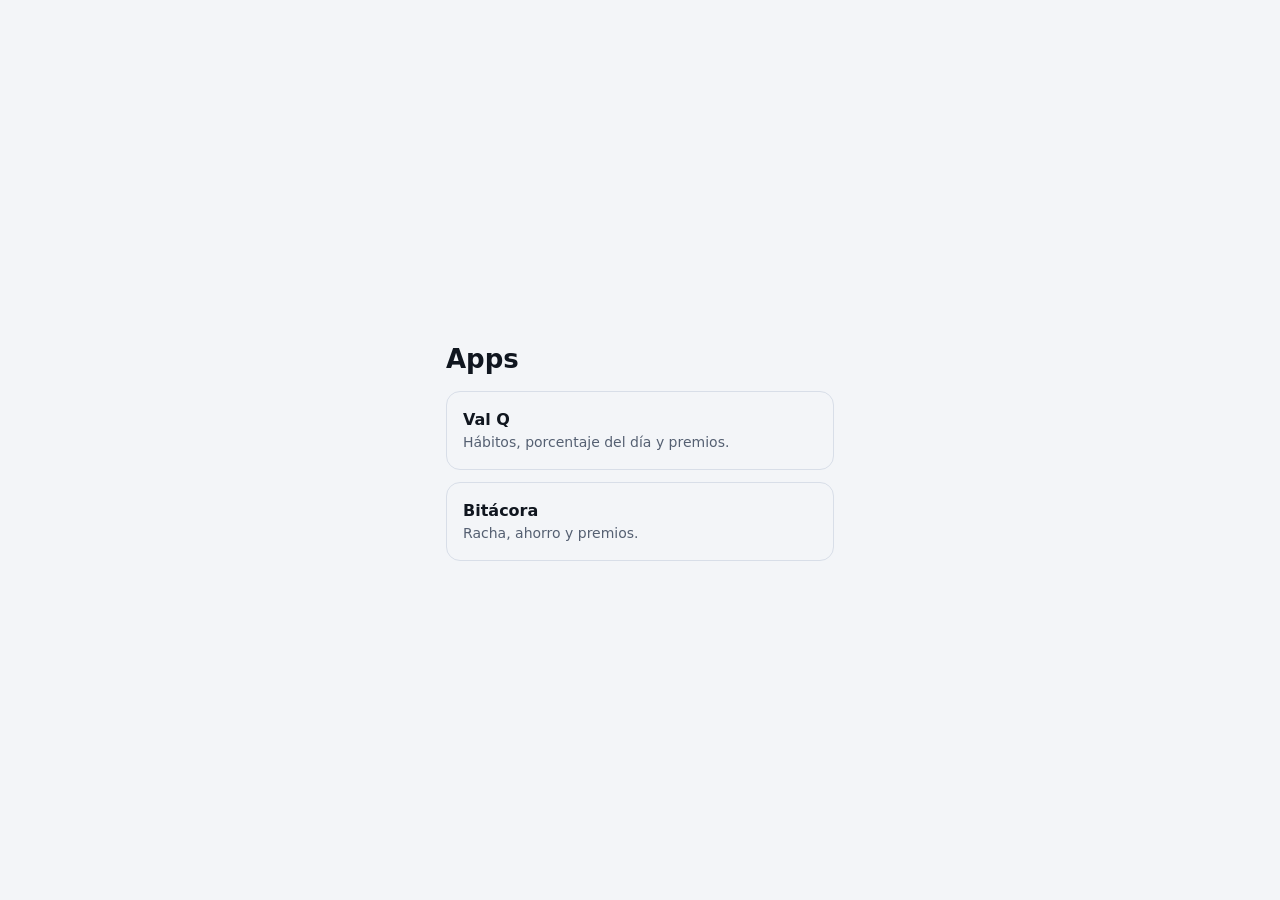
==== index.html @ 8df48cd3 "Verificación de la app «Rachas» y su código (widgets de racha) - .well-known/assetlinks.json para ab" ====
<!doctype html>
<html lang="es-BO">
  <head>
    <meta charset="utf-8" />
    <meta name="viewport" content="width=device-width, initial-scale=1" />
    <meta name="color-scheme" content="dark light" />
    <title>Apps</title>
    <style>
      :root { --bg: #0b0e13; --text: #e9eef5; --muted: #a3afc0; --accent: #2ee6a8; --line: #252e3a; }
      @media (prefers-color-scheme: light) { :root { --bg: #f3f5f8; --text: #10161f; --muted: #556072; --accent: #0a7d5a; --line: #d8dee8; } }
      body { margin: 0; min-height: 100dvh; display: grid; place-items: center; background: var(--bg); color: var(--text); font: 16px/1.5 system-ui, sans-serif; }
      main { padding: 24px 16px; max-width: 420px; width: 100%; box-sizing: border-box; }
      a { display: block; margin-top: 12px; padding: 16px; border: 1px solid var(--line); border-radius: 14px; color: var(--text); text-decoration: none; font-weight: 600; }
      a span { display: block; font-weight: 400; color: var(--muted); font-size: 14px; }
      h1 { margin: 0; font-size: 26px; }
    </style>
  </head>
  <body>
    <main>
      <h1>Apps</h1>
      <a href="./val-quirurgico/">Val Q <span>Hábitos, porcentaje del día y premios.</span></a>
      <a href="./Bitacora/">Bitácora <span>Racha, ahorro y premios.</span></a>
    </main>
  </body>
</html>
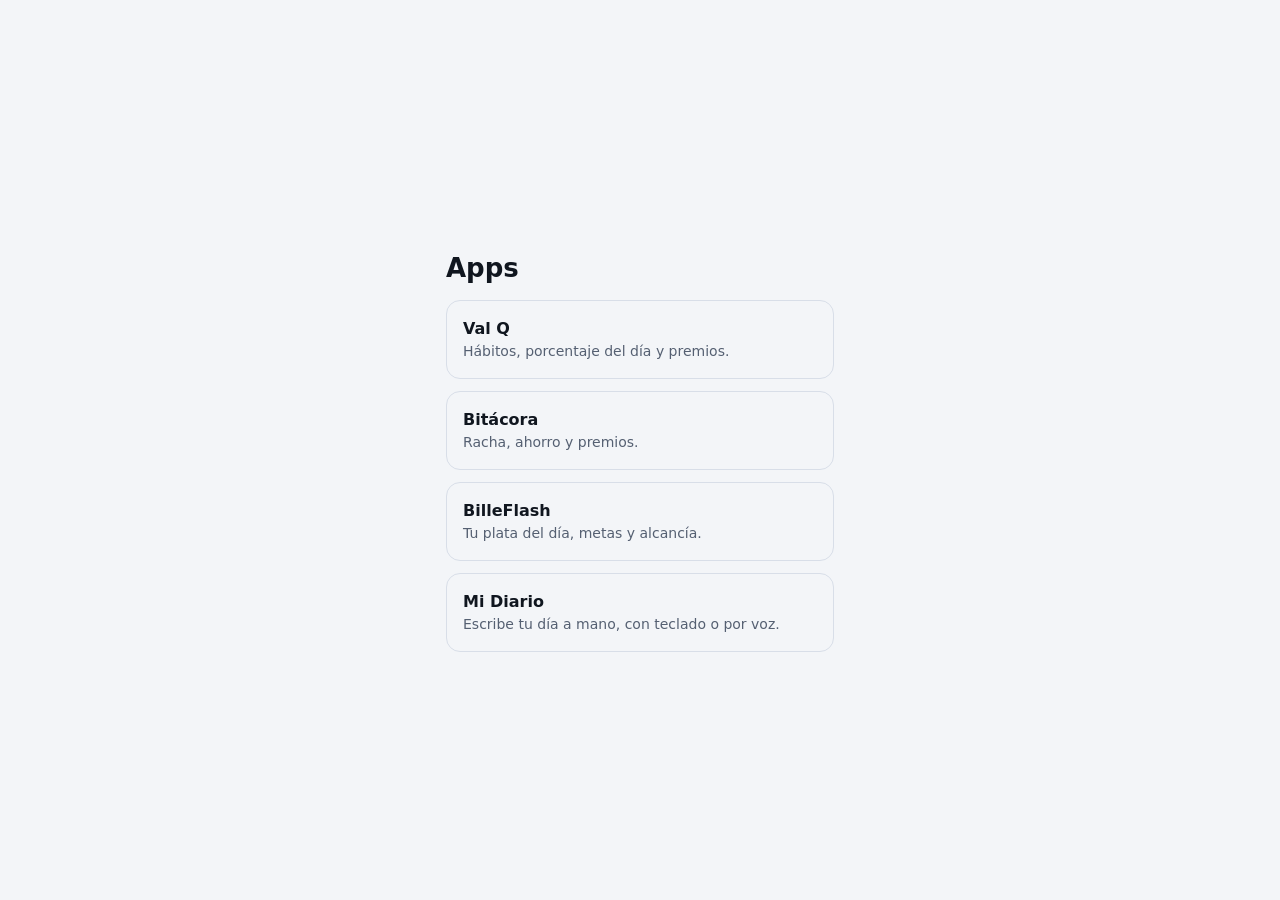
==== commit ac3a5e40: "Mi Diario publicado en /diario/ y enlaces a BilleFlash y Mi Diario en el inicio Co-Authored-By: Clau" ====
--- a/index.html
+++ b/index.html
@@ -20,6 +20,8 @@
       <h1>Apps</h1>
       <a href="./val-quirurgico/">Val Q <span>Hábitos, porcentaje del día y premios.</span></a>
       <a href="./Bitacora/">Bitácora <span>Racha, ahorro y premios.</span></a>
+      <a href="./BilleFlash/">BilleFlash <span>Tu plata del día, metas y alcancía.</span></a>
+      <a href="./diario/">Mi Diario <span>Escribe tu día a mano, con teclado o por voz.</span></a>
     </main>
   </body>
 </html>
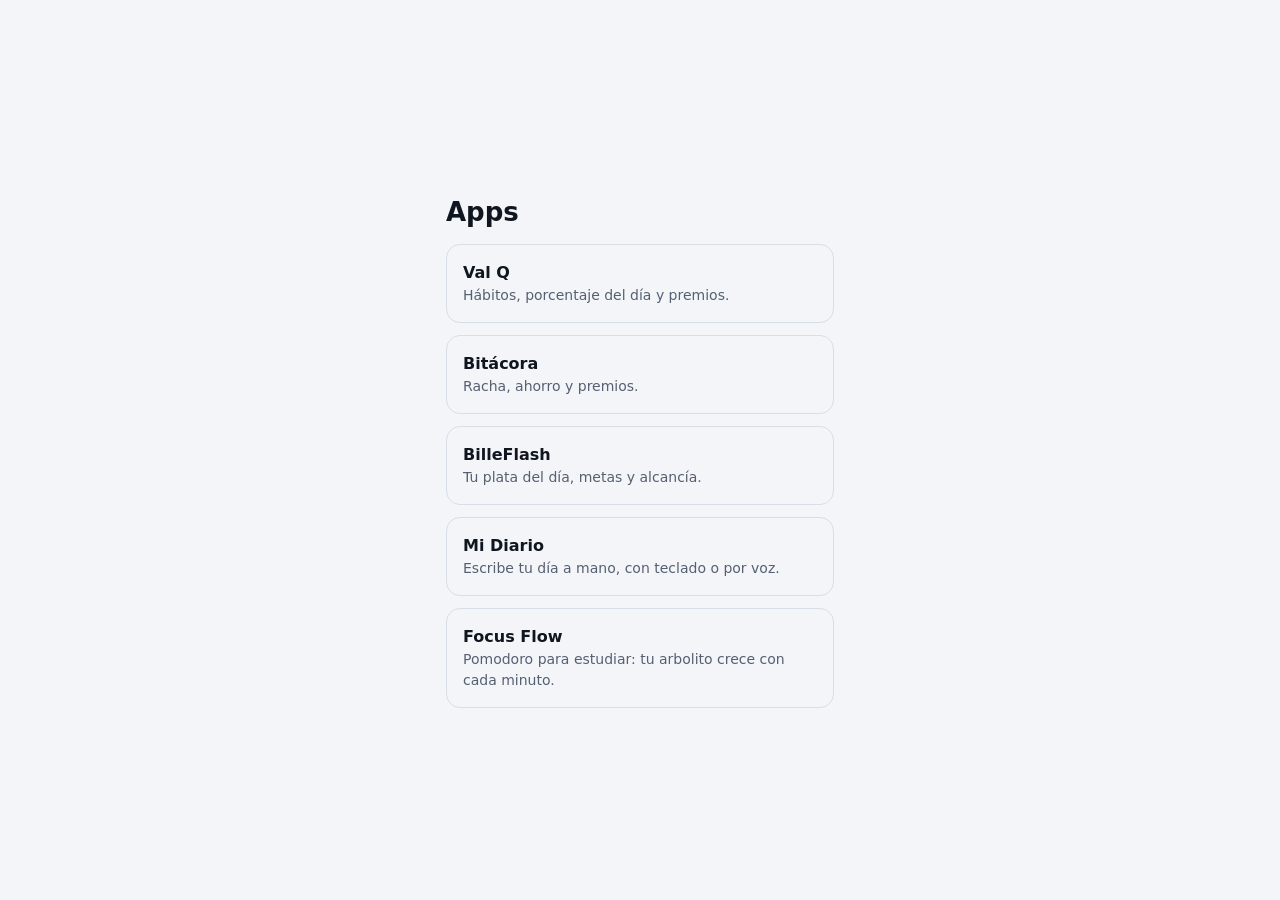
==== commit c6c8ba24: "Focus Flow 1.0 en /focus-flow/ Co-Authored-By: Claude Opus 5.5 <noreply@anthropic.com> Claude-Sessio" ====
--- a/index.html
+++ b/index.html
@@ -22,6 +22,7 @@
       <a href="./Bitacora/">Bitácora <span>Racha, ahorro y premios.</span></a>
       <a href="./BilleFlash/">BilleFlash <span>Tu plata del día, metas y alcancía.</span></a>
       <a href="./diario/">Mi Diario <span>Escribe tu día a mano, con teclado o por voz.</span></a>
+      <a href="./focus-flow/">Focus Flow <span>Pomodoro para estudiar: tu arbolito crece con cada minuto.</span></a>
     </main>
   </body>
 </html>
